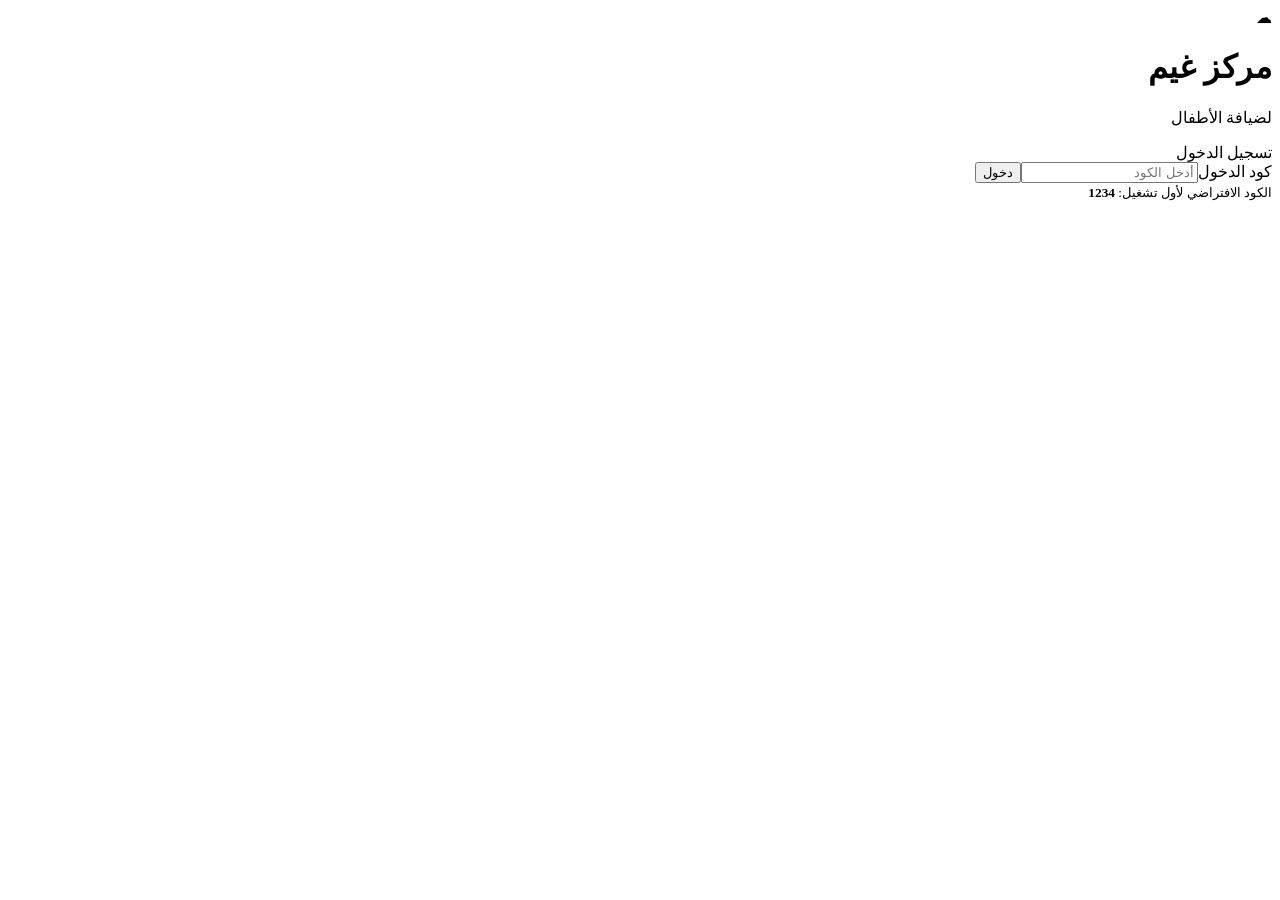
==== login.html @ 922d8a7f "Add files via upload" ====
<!doctype html><html lang="ar" dir="rtl"><head><meta charset="UTF-8"><meta name="viewport" content="width=device-width,initial-scale=1"><meta name="theme-color" content="#7c9cf5"><link rel="stylesheet" href="css/style.css"><title>تسجيل الدخول - مركز غيم</title></head>
<body class="login-page"><div class="login-card"><div class="login-logo">☁</div><h1>مركز غيم</h1><p>لضيافة الأطفال</p><div class="login-title">تسجيل الدخول</div><label>كود الدخول<input id="loginCode" type="password" inputmode="numeric" maxlength="12" placeholder="أدخل الكود" onkeydown="if(event.key==='Enter')login()"></label><button class="primary wide" onclick="login()">دخول</button><div id="loginError" class="login-error"></div><small class="login-hint">الكود الافتراضي لأول تشغيل: <b>1234</b></small></div><script src="js/api.js"></script><script src="js/app.js?v=6"></script>
<script>
function doLogin(){
  const input=document.getElementById("loginCode");
  const error=document.getElementById("loginError");
  const code=(input.value||"").trim();
  error.classList.remove("show");
  if(code===""){
    error.textContent="أدخل كود الدخول أولاً";
    error.classList.add("show");
    return;
  }
  if(code===loginCode()){
    sessionStorage.setItem(AUTH_KEY,"1");
    location.replace("index.html");
  }else{
    error.textContent="كود الدخول غير صحيح";
    error.classList.add("show");
    input.focus();
    input.select();
  }
}
document.querySelector(".primary").onclick=doLogin;
document.getElementById("loginCode").addEventListener("keydown",e=>{
  if(e.key==="Enter") doLogin();
});
if(isLoggedIn()) location.replace("index.html");
</script></body></html>
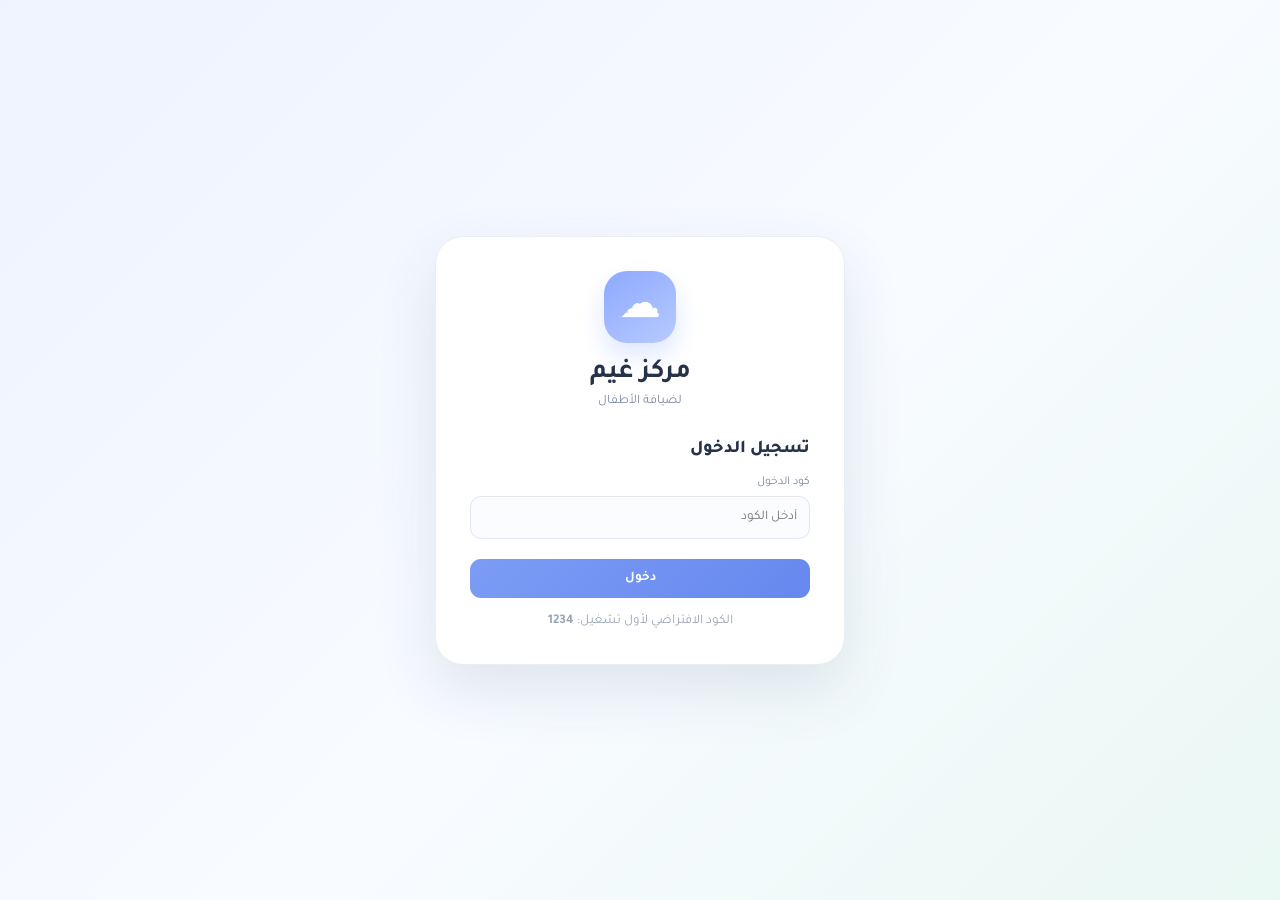
==== commit 5c337ba5: "Update login.html" ====
--- a/login.html
+++ b/login.html
@@ -14,7 +14,7 @@
   if(code===loginCode()){
     sessionStorage.setItem(AUTH_KEY,"1");
     location.replace("index.html");
-  }else{
+  }else{ 
     error.textContent="كود الدخول غير صحيح";
     error.classList.add("show");
     input.focus();
@@ -26,4 +26,4 @@
   if(e.key==="Enter") doLogin();
 });
 if(isLoggedIn()) location.replace("index.html");
-</script></body></html>+</script></body></html>
--- a/css/style.css
+++ b/css/style.css
@@ -0,0 +1,9 @@
+@import url('https://fonts.googleapis.com/css2?family=Tajawal:wght@400;500;700;800&display=swap');:root{--primary:#7c9cf5;--ink:#25324a;--muted:#7d8ba3;--bg:#f6f8fc;--card:#fff;--line:#e9edf5;--shadow:0 12px 35px rgba(50,70,110,.07)}*{box-sizing:border-box}body{margin:0;background:var(--bg);color:var(--ink);font-family:Tajawal,Arial,sans-serif;display:flex;min-height:100vh}.sidebar{width:255px;background:#fff;border-left:1px solid var(--line);padding:28px 18px;display:flex;flex-direction:column;position:fixed;right:0;top:0;bottom:0;z-index:10}.brand{display:flex;align-items:center;gap:12px;padding:5px 8px 30px}.cloud{width:48px;height:48px;border-radius:16px;background:linear-gradient(145deg,#8da9ff,#b8caff);display:grid;place-items:center;color:#fff;font-size:28px;box-shadow:0 8px 20px #9db6ff55}.brand strong{display:block;font-size:19px}.brand span{display:block;color:var(--muted);font-size:12px;margin-top:3px}nav{display:grid;gap:8px}nav a{text-decoration:none;color:#68758b;padding:13px 14px;border-radius:13px;font-weight:500}nav a:hover,nav a.active{background:#eef3ff;color:#5477e9}nav a:before{content:"•";margin-left:10px;color:#a8b9e9}.sidebar-foot{margin-top:auto;text-align:center;color:#a2adbe;font-size:12px;line-height:1.8}.sidebar-foot small{font-size:10px}main{width:calc(100% - 255px);margin-right:255px;padding:28px 34px 24px}.topbar{display:flex;align-items:center;gap:15px;margin-bottom:24px}.topbar h1{font-size:25px;margin:2px 0;font-weight:800}.eyebrow{font-size:12px;color:var(--muted)}.avatar{margin-right:auto;border:0;background:#eef2ff;color:#5879e8;width:42px;height:42px;border-radius:50%;font-weight:800}.menu{display:none;border:0;background:#fff;border-radius:10px;padding:10px}.hero{min-height:175px;border-radius:25px;padding:28px 32px;display:flex;align-items:center;justify-content:space-between;background:linear-gradient(120deg,#e9efff,#f5f8ff 55%,#eaf8f5);overflow:hidden;box-shadow:var(--shadow)}.pill{font-size:12px;background:#fff8;border:1px solid #fff;padding:7px 12px;border-radius:20px;color:#5975cf}.hero h2{font-size:27px;margin:17px 0 7px}.hero p{margin:0;color:#68758b;font-size:14px}.hero-cloud{font-size:125px;color:#fff;opacity:.8;text-shadow:0 12px 25px #789cf544}.stats{display:grid;grid-template-columns:repeat(4,1fr);gap:16px;margin:20px 0}.stat,.card{background:var(--card);border:1px solid var(--line);border-radius:20px;box-shadow:var(--shadow)}.stat{padding:18px}.stat>span{display:grid;place-items:center;width:38px;height:38px;border-radius:12px;background:#f1f4ff;font-size:18px;margin-bottom:12px}.stat small{display:block;color:var(--muted);font-size:12px}.stat strong{font-size:25px;display:inline-block;margin-top:6px}.stat em{font-style:normal;color:#a0aabc;font-size:11px;margin-right:6px}.grid{display:grid;grid-template-columns:1.15fr .85fr;gap:18px}.card{padding:21px}.section-head{display:flex;align-items:center;justify-content:space-between;margin-bottom:16px}.section-head small{color:var(--muted);font-size:11px}.section-head h3{margin:4px 0 0;font-size:18px}.quick-grid{display:grid;grid-template-columns:1fr 1fr;gap:12px}.quick-grid a{border:1px solid var(--line);background:#fbfcff;border-radius:16px;text-align:right;padding:15px;color:var(--ink);text-decoration:none}.quick-grid b{display:grid;place-items:center;width:34px;height:34px;border-radius:11px;background:#eef3ff;color:#5b7ceb;margin-bottom:9px;font-size:20px}.quick-grid span{display:block;font-weight:700;font-size:14px}.quick-grid small{display:block;color:var(--muted);font-size:10px;margin-top:4px}.link,.outline{border:0;background:none;color:#6885e7;font-family:inherit;cursor:pointer}.outline{border:1px solid #dce3f4;border-radius:10px;padding:8px 12px;background:#fff}.primary{border:0;background:linear-gradient(135deg,#7c9cf5,#6688ef);color:#fff;padding:11px 17px;border-radius:11px;font-family:inherit;cursor:pointer;font-weight:700}.wide{width:100%;margin-top:20px}.filters{display:grid;grid-template-columns:repeat(5,1fr);gap:10px;margin-bottom:18px}input,select,textarea{width:100%;border:1px solid #e1e6f0;background:#fbfcff;border-radius:11px;padding:12px;font-family:inherit;color:var(--ink);outline:none}textarea{min-height:90px;resize:vertical}label{font-size:12px;color:var(--muted);display:grid;gap:7px}.form-grid{display:grid;grid-template-columns:1fr 1fr;gap:16px}.balance-box{background:#f3f6ff;border:1px solid #e0e7ff;padding:14px;border-radius:12px;color:#5c76d9;margin-top:18px}.table-wrap{overflow:auto}table{width:100%;border-collapse:collapse;min-width:650px}th,td{text-align:right;padding:13px;border-bottom:1px solid #eef1f6;font-size:12px}th{color:var(--muted);font-weight:500;background:#fafbfe}.payment-row{display:flex;align-items:center;gap:10px;padding:12px 0;border-bottom:1px solid #f0f2f7}.person{display:flex;align-items:center;gap:9px;flex:1}.person b{display:block;font-size:13px}.person small{display:block;color:var(--muted);font-size:10px;margin-top:3px}.avatar-sm{width:35px;height:35px;border-radius:11px;background:#eef3ff;color:#5c78dd;display:grid;place-items:center;font-weight:700}.method{font-size:10px;padding:5px 8px;border-radius:20px}.bank{background:#eef3ff;color:#5978e2}.network{background:#eaf8f3;color:#43a789}.qara{background:#fff3e7;color:#c98538}.tabby{background:#f0eaff;color:#7755c9}.preview{margin-top:18px}footer{text-align:center;color:#a2adbe;font-size:11px;padding:24px}.modal{display:none;position:fixed;inset:0;background:#25324a55;z-index:30;place-items:center;padding:18px}.modal.show{display:grid}.modal-box{background:#fff;border-radius:20px;padding:24px;width:min(480px,100%);display:grid;gap:12px;position:relative}.modal-box h2{margin:0 0 5px}.close{position:absolute;left:15px;top:15px;border:0;background:#f1f3f8;border-radius:50%;width:32px;height:32px;font-size:20px}.print-title{display:none}@media(max-width:900px){.sidebar{transform:translateX(100%);transition:.25s}.open .sidebar{transform:translateX(0)}main{width:100%;margin:0;padding:18px}.menu{display:block}.topbar h1{font-size:20px}.stats{grid-template-columns:1fr 1fr}.grid{grid-template-columns:1fr}.hero-cloud{font-size:80px}.filters{grid-template-columns:1fr 1fr}}@media(max-width:560px){.stats{gap:10px}.stat{padding:14px}.stat strong{font-size:21px}.quick-grid,.form-grid,.filters{grid-template-columns:1fr}.hero{min-height:150px}.hero-cloud{display:none}}@media print{.sidebar,.topbar button,.filters,.outline,footer{display:none!important}main{width:100%;margin:0;padding:15px}.card{box-shadow:none}.print-title{display:block;text-align:center;margin-bottom:15px}.print-title h2{margin:0}.print-title p{margin:5px;color:#777}}
+
+.setting-row{display:flex;justify-content:space-between;align-items:center;padding:14px 4px;border-bottom:1px solid #eef1f6;font-size:13px}.danger{color:#d66a6a!important}.empty{padding:25px;text-align:center;color:#9aa6b8}.print-area{background:#fff}
+
+.login-page{min-height:100vh;display:grid;place-items:center;background:linear-gradient(135deg,#eef3ff,#f8fbff 55%,#eaf8f4);padding:20px}.login-card{width:min(410px,100%);background:#fff;border:1px solid #e9edf5;border-radius:28px;padding:34px;box-shadow:0 25px 60px rgba(50,70,110,.12);text-align:center}.login-logo{width:72px;height:72px;margin:0 auto 15px;border-radius:23px;background:linear-gradient(145deg,#8da9ff,#b8caff);display:grid;place-items:center;color:#fff;font-size:42px;box-shadow:0 12px 25px #9db6ff55}.login-card h1{margin:0;font-size:27px}.login-card>p{margin:4px 0 28px;color:#7d8ba3;font-size:13px}.login-title{text-align:right;font-weight:800;font-size:18px;margin-bottom:15px}.login-card label{text-align:right}.login-error{display:none;color:#c95d5d;background:#fff0f0;border-radius:10px;padding:9px;margin-top:10px;font-size:12px}.login-error.show{display:block}.login-hint{display:block;color:#9aa6b8;margin-top:15px}.logout-btn{border:0;background:#fff2f2;color:#c96565;border-radius:11px;padding:10px;width:100%;font-family:inherit;cursor:pointer;margin-bottom:12px}.security-card{margin-bottom:18px}.security-card p{color:#7d8ba3;font-size:12px}
+
+.level-cards{display:grid;grid-template-columns:repeat(4,1fr);gap:14px;margin-bottom:18px}.level-card{background:#fff;border:1px solid #e9edf5;border-radius:20px;padding:20px;box-shadow:0 12px 35px rgba(50,70,110,.07);cursor:pointer}.level-card:hover{transform:translateY(-2px)}.level-card small{display:block;color:#8a96a9;font-size:11px}.level-card strong{display:block;font-size:30px;margin:7px 0;color:#5d7ee9}.level-card span{font-weight:800}.report-tabs{display:flex;gap:6px;background:#fff;padding:6px;border:1px solid #e9edf5;border-radius:14px;width:max-content;margin-bottom:18px}.report-tabs button{border:0;background:transparent;padding:9px 24px;border-radius:10px;font-family:inherit;color:#748198;cursor:pointer}.report-tabs button.active{background:#eef3ff;color:#5477e9;font-weight:700}.report-summary{background:linear-gradient(120deg,#eef3ff,#f7f9ff 60%,#eef9f5);border-radius:22px;padding:20px;margin-bottom:18px}.report-period-title{font-size:18px;font-weight:800;margin-bottom:14px}.report-cards{display:grid;grid-template-columns:repeat(3,1fr);gap:12px}.report-cards .stat{box-shadow:none}@media(max-width:900px){.level-cards{grid-template-columns:1fr 1fr}.report-cards{grid-template-columns:1fr 1fr}}@media(max-width:560px){.report-cards{grid-template-columns:1fr}.report-tabs{width:100%}.report-tabs button{flex:1;padding:9px 8px}}
+
+button:disabled{cursor:not-allowed!important;opacity:.72}.is-busy{pointer-events:none;min-width:150px}.busy-spinner{display:inline-block;width:13px;height:13px;border:2px solid currentColor;border-left-color:transparent;border-radius:50%;vertical-align:-2px;margin-left:8px;animation:ghaimSpin .7s linear infinite}@keyframes ghaimSpin{to{transform:rotate(360deg)}}.modal-box label{display:block}.modal-box label input,.modal-box label select,.modal-box label textarea{margin-top:6px}
